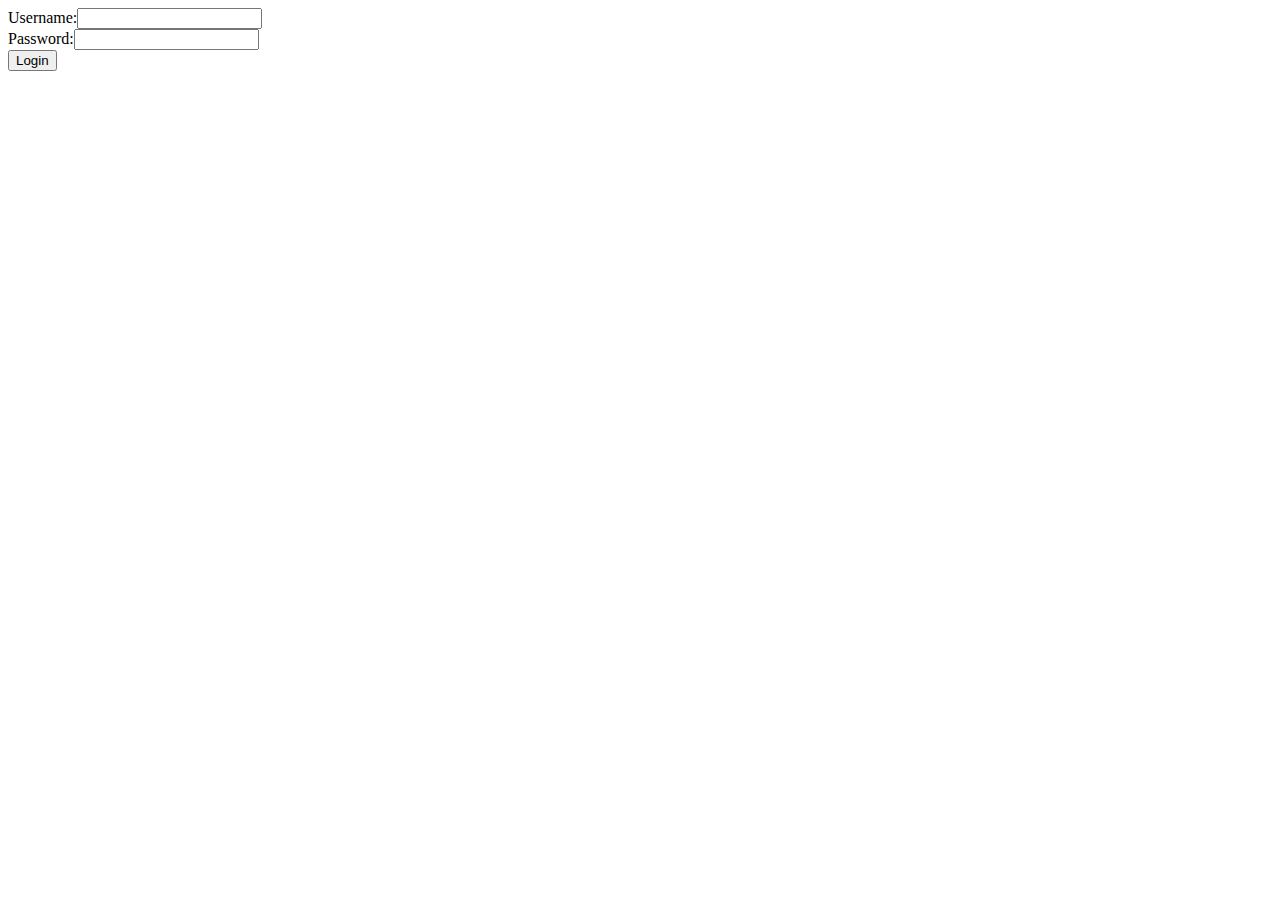
==== auth_service/templates/login.html @ 8d02ddd5 "First Commit" ====
<!DOCTYPE html>
<html lang="en">
<head>
    <meta charset="UTF-8">
    <title>Login</title>
</head>
<body>
    <form action="/login" method="post">
        <label>Username:</label><input type="text" name="username"><br>
        <label>Password:</label><input type="password" name="password"><br>
        <button type="submit">Login</button>
    </form>
</body>
</html>
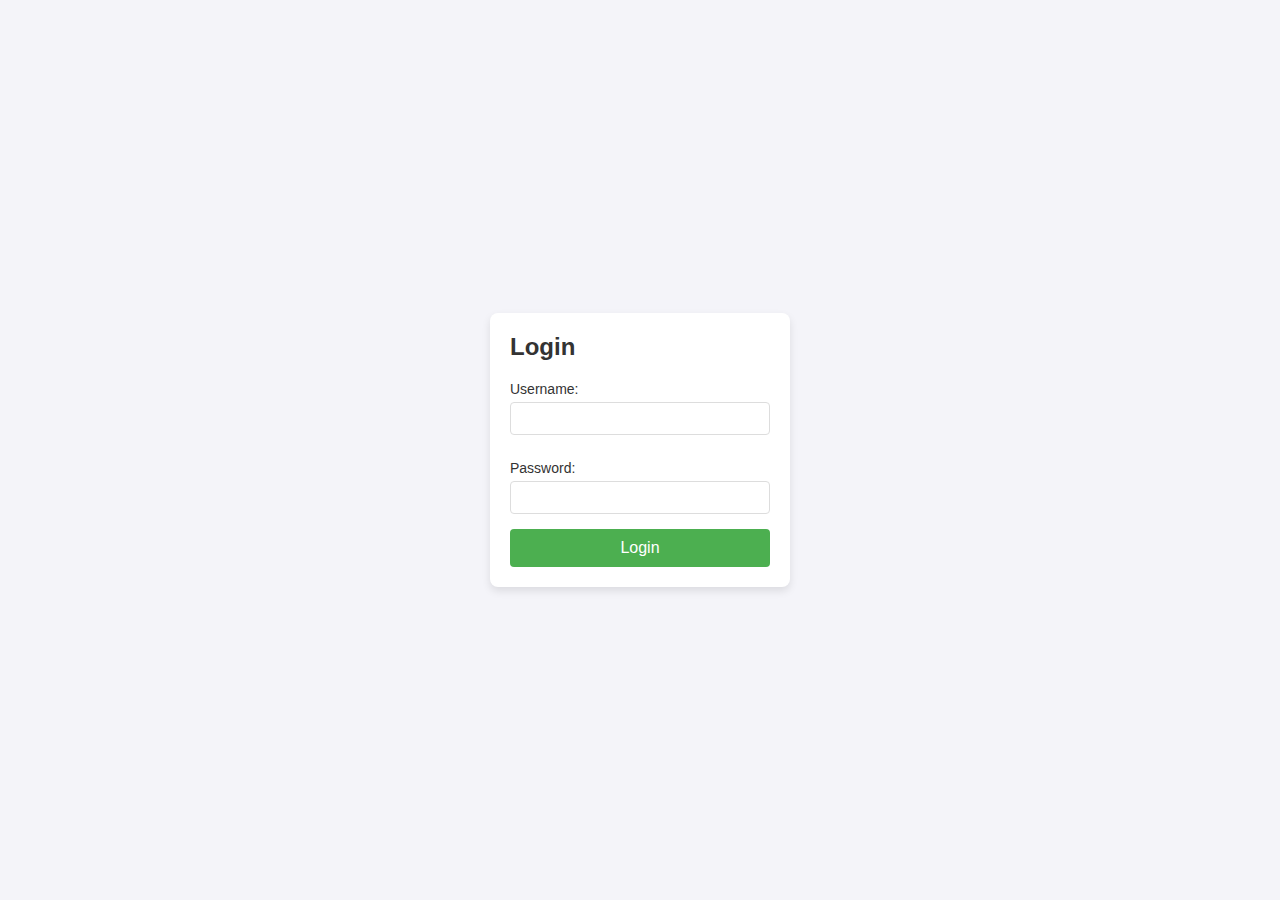
==== commit e3c465b8: "updated for comments and stylings" ====
--- a/auth_service/templates/login.html
+++ b/auth_service/templates/login.html
@@ -3,11 +3,81 @@
 <head>
     <meta charset="UTF-8">
     <title>Login</title>
+    <style>
+        /* Center the form on the page */
+        body {
+            display: flex;
+            justify-content: center;
+            align-items: center;
+            height: 100vh;
+            background-color: #f4f4f9;
+            font-family: Arial, sans-serif;
+            margin: 0;
+        }
+
+        /* Style the form container */
+        form {
+            width: 300px;
+            padding: 20px;
+            background-color: #ffffff;
+            box-shadow: 0 4px 8px rgba(0, 0, 0, 0.1);
+            border-radius: 8px;
+            box-sizing: border-box;
+        }
+
+        /* Style the heading inside the form */
+        h2 {
+            margin: 0;
+            margin-bottom: 20px;
+            color: #333;
+            font-size: 24px;
+            text-align: left;
+        }
+
+        /* Style the labels */
+        label {
+            display: block;
+            font-size: 14px;
+            color: #333;
+            margin-top: 10px;
+        }
+
+        /* Style the input fields */
+        input[type="text"],
+        input[type="password"] {
+            width: 100%;
+            padding: 8px;
+            margin-top: 5px;
+            margin-bottom: 15px;
+            border: 1px solid #ddd;
+            border-radius: 4px;
+            box-sizing: border-box;
+        }
+
+        /* Style the button */
+        button[type="submit"] {
+            width: 100%;
+            padding: 10px;
+            background-color: #4CAF50;
+            color: white;
+            border: none;
+            border-radius: 4px;
+            font-size: 16px;
+            cursor: pointer;
+        }
+
+        button[type="submit"]:hover {
+            background-color: #45a049;
+        }
+    </style>
 </head>
 <body>
     <form action="/login" method="post">
-        <label>Username:</label><input type="text" name="username"><br>
-        <label>Password:</label><input type="password" name="password"><br>
+        <h2>Login</h2>
+        <label>Username:</label>
+        <input type="text" name="user_id">
+        <label>Password:</label>
+        <input type="password" name="password">
         <button type="submit">Login</button>
     </form>
 </body>
